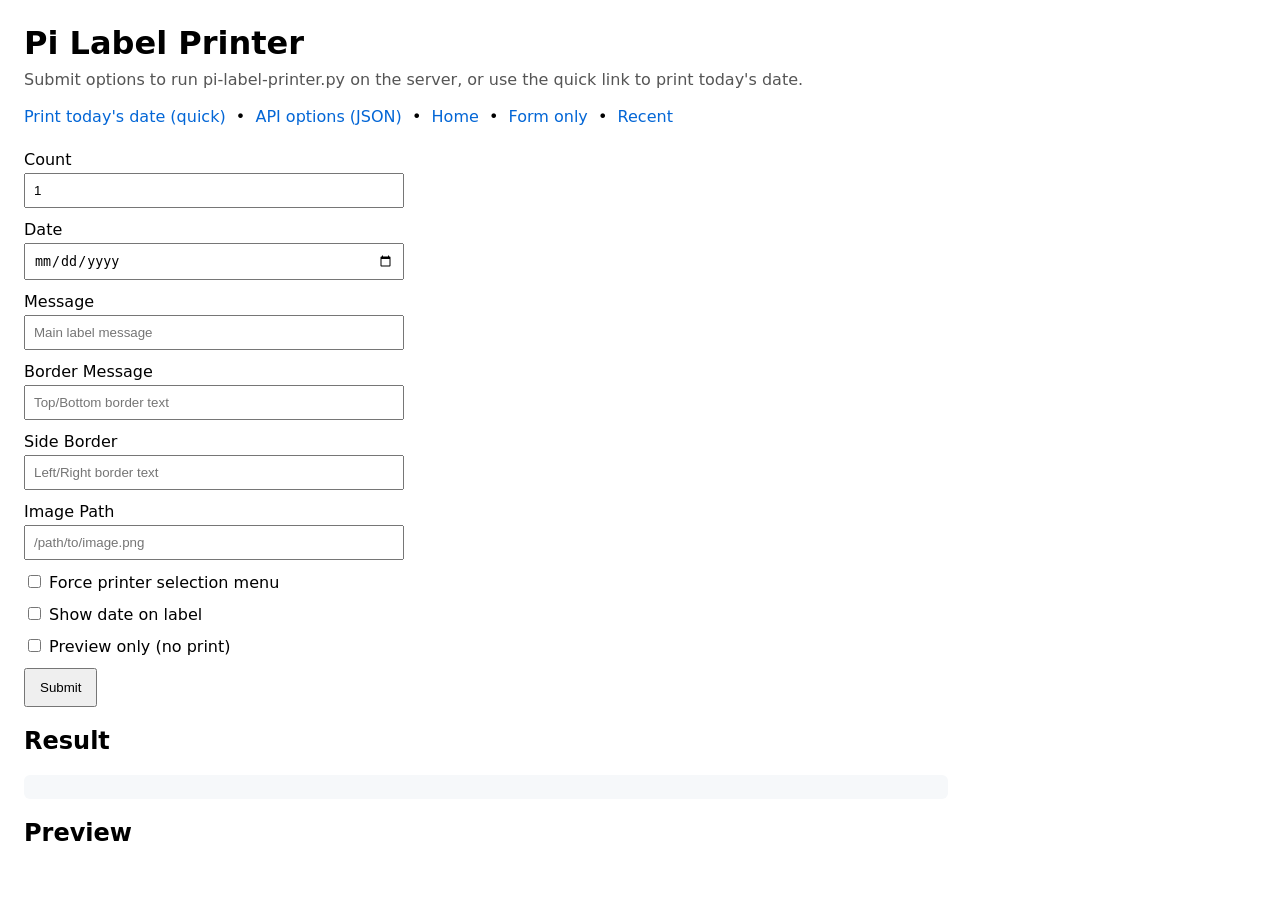
==== www/index.html @ b6850212 "feat: add recent previews gallery with reprint" ====
<!doctype html>
<meta charset="utf-8" />
<title>Pi Label Printer</title>
<style>
  :root { --ok:#0a7d29; --err:#b00020; --muted:#555; --bg:#f6f8fa; }
  body { font-family: system-ui,-apple-system,Segoe UI,Roboto,Ubuntu,Cantarell,Noto Sans,sans-serif; margin: 24px; }
  h1 { margin: 0 0 8px; }
  .muted { color: var(--muted); margin-bottom: 18px; }
  label { display: block; margin: 8px 0 4px; }
  input[type=text], input[type=number], input[type=date] { width: 360px; padding: 8px; }
  .row { margin-bottom: 12px; }
  button { padding: 10px 14px; }
  pre { background: var(--bg); padding: 12px; border-radius: 6px; overflow: auto; max-width: 900px; }
  .status { margin-top: 12px; font-weight: 600; }
  .ok { color: var(--ok); }
  .err { color: var(--err); }
  .links { margin: 16px 0 24px; }
  a { color: #0366d6; text-decoration: none; }
  a:hover { text-decoration: underline; }
  #previewImage { border: 1px solid #ddd; max-width: 600px; display: none; }
  #timing { margin-top: 8px; color: var(--muted); }
</style>
<h1>Pi Label Printer</h1>
<div class="muted">Submit options to run pi-label-printer.py on the server, or use the quick link to print today's date.</div>

<div class="links">
  <a href="/app/date">Print today's date (quick)</a>
  &nbsp;•&nbsp;
  <a href="/api/pi-label/options" target="_blank" rel="noopener">API options (JSON)</a>
  &nbsp;•&nbsp;
  <a href="/app">Home</a>
  &nbsp;•&nbsp;
  <a href="/app/pi-label">Form only</a>
  &nbsp;•&nbsp;
  <a href="/recent">Recent</a>
  </div>

<form id="labelForm">
  <div class="row"><label>Count</label><input type="number" name="count" value="1" min="1" required /></div>
  <div class="row"><label>Date</label><input type="date" name="date" /></div>
  <div class="row"><label>Message</label><input type="text" name="message" placeholder="Main label message" /></div>
  <div class="row"><label>Border Message</label><input type="text" name="border_message" placeholder="Top/Bottom border text" /></div>
  <div class="row"><label>Side Border</label><input type="text" name="side_border" placeholder="Left/Right border text" /></div>
  <div class="row"><label>Image Path</label><input type="text" name="image" placeholder="/path/to/image.png" /></div>
  <div class="row"><label><input type="checkbox" name="list" /> Force printer selection menu</label></div>
  <div class="row"><label><input type="checkbox" name="show_date" /> Show date on label</label></div>
  <div class="row"><label><input type="checkbox" name="preview_only" /> Preview only (no print)</label></div>
  <button type="submit" id="submitBtn">Submit</button>
  <span id="status" class="status"></span>
</form>

<h2>Result</h2>
<pre id="result"></pre>

<h2>Preview</h2>
<img id="previewImage" alt="label preview" />
<div id="timing"></div>

<script>
const form = document.getElementById('labelForm');
const submitBtn = document.getElementById('submitBtn');
const statusEl = document.getElementById('status');
const previewImg = document.getElementById('previewImage');
const timingEl = document.getElementById('timing');
form.addEventListener('submit', async (e) => {
  e.preventDefault();
  const data = new FormData(form);
  const payload = {
    list: data.get('list') === 'on',
    count: data.get('count') ? Number(data.get('count')) : undefined,
    date: data.get('date') || undefined,
    message: data.get('message') || undefined,
    border_message: data.get('border_message') || undefined,
    side_border: data.get('side_border') || undefined,
    image: data.get('image') || undefined,
    show_date: data.get('show_date') === 'on',
    preview_only: data.get('preview_only') === 'on',
  };
  statusEl.textContent = '';
  statusEl.className = 'status';
  timingEl.textContent = '';
  previewImg.style.display = 'none';
  submitBtn.disabled = true;
  submitBtn.textContent = 'Submitting...';
  const res = await fetch('/api/pi-label/print', {
    method: 'POST',
    headers: { 'Content-Type': 'application/json' },
    body: JSON.stringify(payload)
  });
  let body;
  try { body = await res.json(); } catch (_) { body = await res.text(); }
  document.getElementById('result').textContent = typeof body === 'string' ? body : JSON.stringify(body, null, 2);
  statusEl.textContent = res.ok ? 'OK: Print command executed' : 'Error: See details below';
  statusEl.className = 'status ' + (res.ok ? 'ok' : 'err');

  // Display elapsed time if provided
  if (typeof body === 'object' && body && typeof body.elapsed_sec === 'number') {
    timingEl.textContent = `Elapsed: ${body.elapsed_sec.toFixed(3)}s`;
  }

  // Show preview image if URL provided
  if (typeof body === 'object' && body && body.preview_url) {
    previewImg.src = body.preview_url;
    previewImg.style.display = 'block';
  }

  submitBtn.disabled = false;
  submitBtn.textContent = 'Submit';
});
</script>
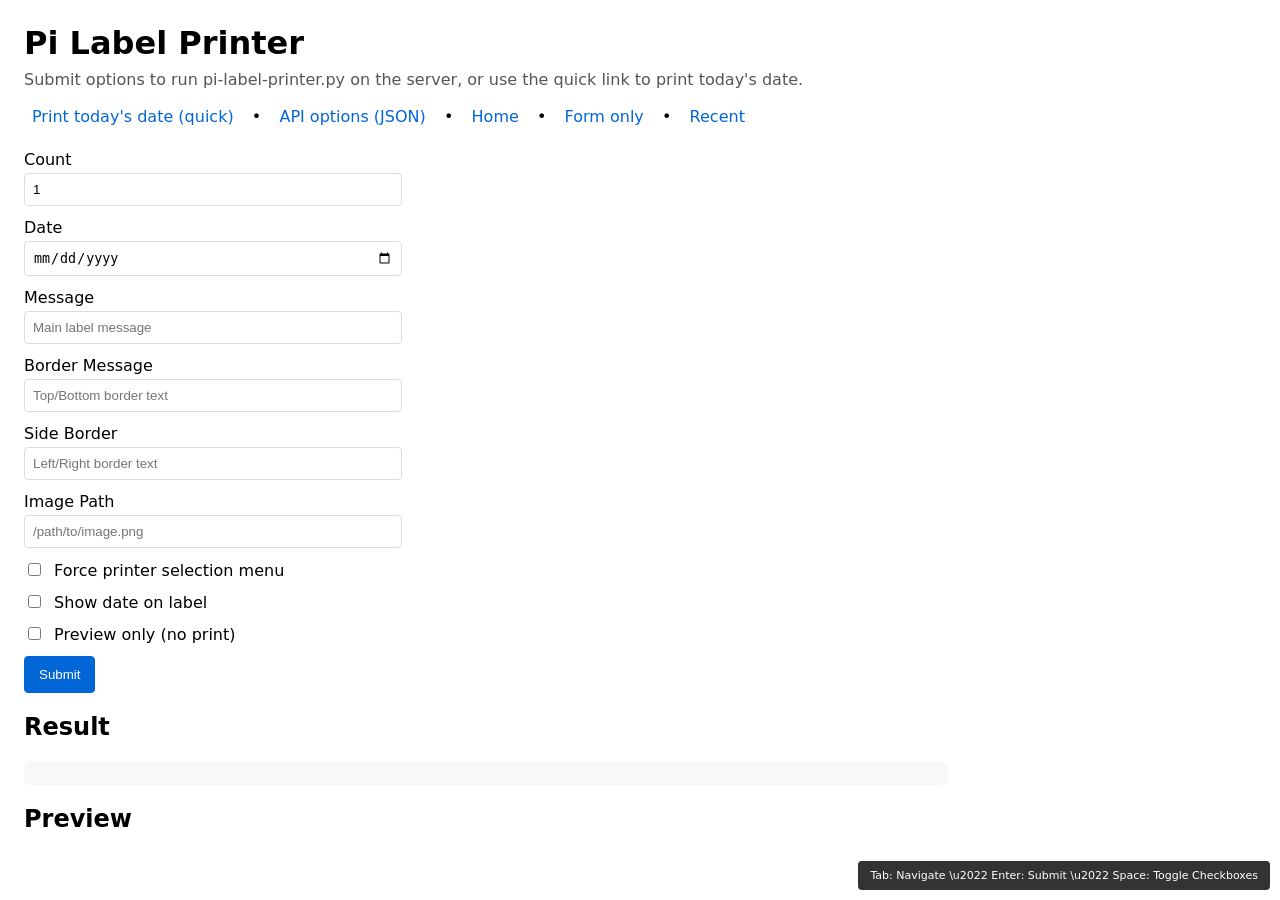
==== commit 310262c9: "feat(ui): enhance recent gallery with keyboard nav and delete" ====
--- a/www/index.html
+++ b/www/index.html
@@ -2,23 +2,29 @@
 <meta charset="utf-8" />
 <title>Pi Label Printer</title>
 <style>
-  :root { --ok:#0a7d29; --err:#b00020; --muted:#555; --bg:#f6f8fa; }
+  :root { --ok:#0a7d29; --err:#b00020; --muted:#555; --bg:#f6f8fa; --focus:#0366d6; --focus-bg:#e8f4fd; }
   body { font-family: system-ui,-apple-system,Segoe UI,Roboto,Ubuntu,Cantarell,Noto Sans,sans-serif; margin: 24px; }
   h1 { margin: 0 0 8px; }
   .muted { color: var(--muted); margin-bottom: 18px; }
   label { display: block; margin: 8px 0 4px; }
-  input[type=text], input[type=number], input[type=date] { width: 360px; padding: 8px; }
+  input[type=text], input[type=number], input[type=date] { width: 360px; padding: 8px; border: 1px solid #ddd; border-radius: 4px; }
+  input[type=text]:focus, input[type=number]:focus, input[type=date]:focus { outline: 2px solid var(--focus); border-color: var(--focus); }
+  input[type=checkbox] { margin-right: 8px; }
+  input[type=checkbox]:focus { outline: 2px solid var(--focus); }
   .row { margin-bottom: 12px; }
-  button { padding: 10px 14px; }
+  button { padding: 10px 14px; border: 1px solid var(--focus); background: var(--focus); color: white; border-radius: 4px; cursor: pointer; }
+  button:hover, button:focus { background: #025aa5; outline: 2px solid var(--focus); }
+  button:disabled { background: #ccc; border-color: #ccc; cursor: not-allowed; }
   pre { background: var(--bg); padding: 12px; border-radius: 6px; overflow: auto; max-width: 900px; }
   .status { margin-top: 12px; font-weight: 600; }
   .ok { color: var(--ok); }
   .err { color: var(--err); }
   .links { margin: 16px 0 24px; }
-  a { color: #0366d6; text-decoration: none; }
-  a:hover { text-decoration: underline; }
+  a { color: var(--focus); text-decoration: none; padding: 4px 8px; border-radius: 4px; }
+  a:hover, a:focus { text-decoration: underline; background: var(--focus-bg); outline: 2px solid var(--focus); }
   #previewImage { border: 1px solid #ddd; max-width: 600px; display: none; }
   #timing { margin-top: 8px; color: var(--muted); }
+  .navigation-help { position: fixed; bottom: 10px; right: 10px; background: rgba(0,0,0,0.8); color: white; padding: 8px 12px; border-radius: 4px; font-size: 11px; z-index: 1000; }
 </style>
 <h1>Pi Label Printer</h1>
 <div class="muted">Submit options to run pi-label-printer.py on the server, or use the quick link to print today's date.</div>
@@ -55,6 +61,10 @@
 <h2>Preview</h2>
 <img id="previewImage" alt="label preview" />
 <div id="timing"></div>
+
+<div class="navigation-help">
+  Tab: Navigate \u2022 Enter: Submit \u2022 Space: Toggle Checkboxes
+</div>
 
 <script>
 const form = document.getElementById('labelForm');
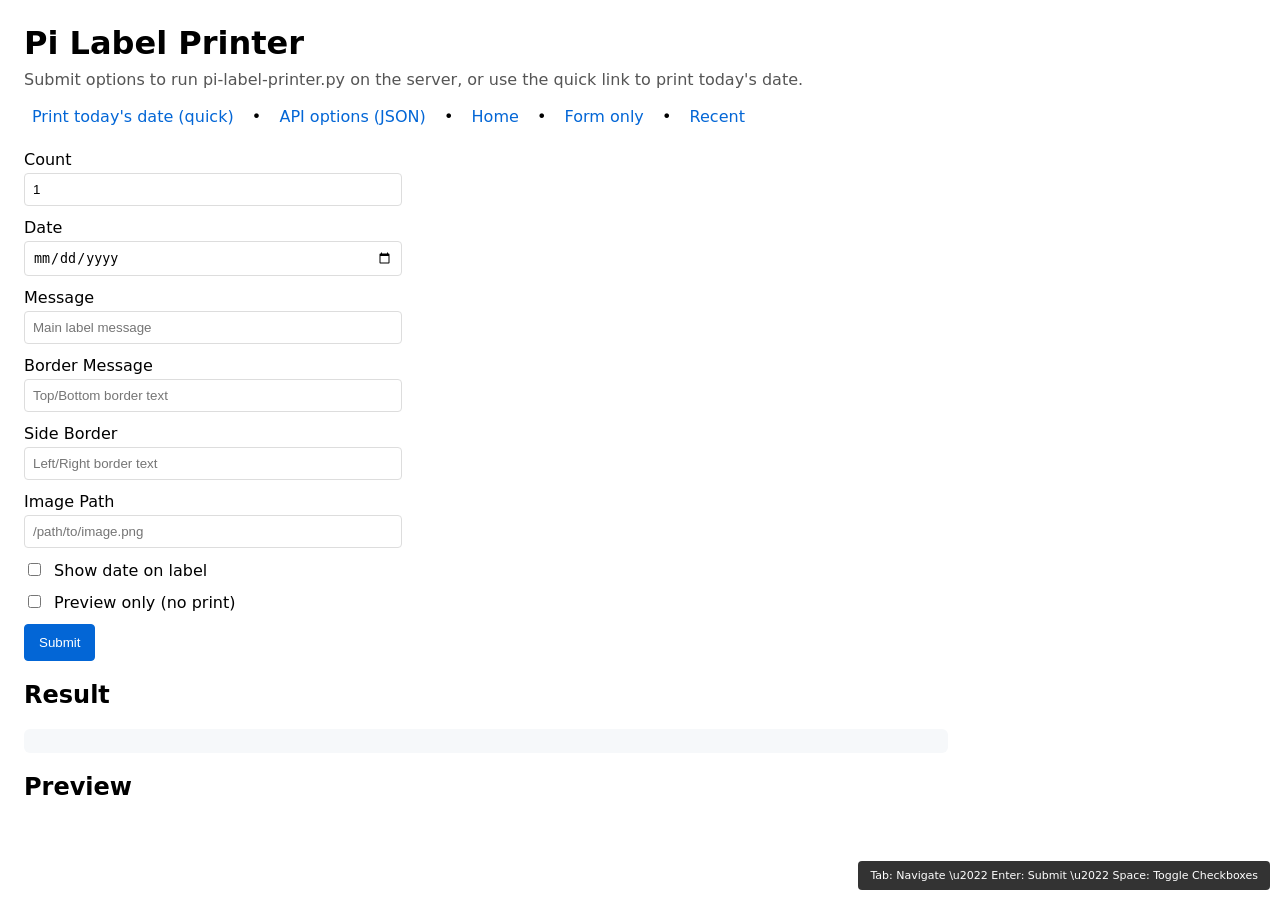
==== commit e12df72d: "refactor: reorganize codebase and archive legacy components" ====
--- a/www/index.html
+++ b/www/index.html
@@ -48,7 +48,6 @@
   <div class="row"><label>Border Message</label><input type="text" name="border_message" placeholder="Top/Bottom border text" /></div>
   <div class="row"><label>Side Border</label><input type="text" name="side_border" placeholder="Left/Right border text" /></div>
   <div class="row"><label>Image Path</label><input type="text" name="image" placeholder="/path/to/image.png" /></div>
-  <div class="row"><label><input type="checkbox" name="list" /> Force printer selection menu</label></div>
   <div class="row"><label><input type="checkbox" name="show_date" /> Show date on label</label></div>
   <div class="row"><label><input type="checkbox" name="preview_only" /> Preview only (no print)</label></div>
   <button type="submit" id="submitBtn">Submit</button>
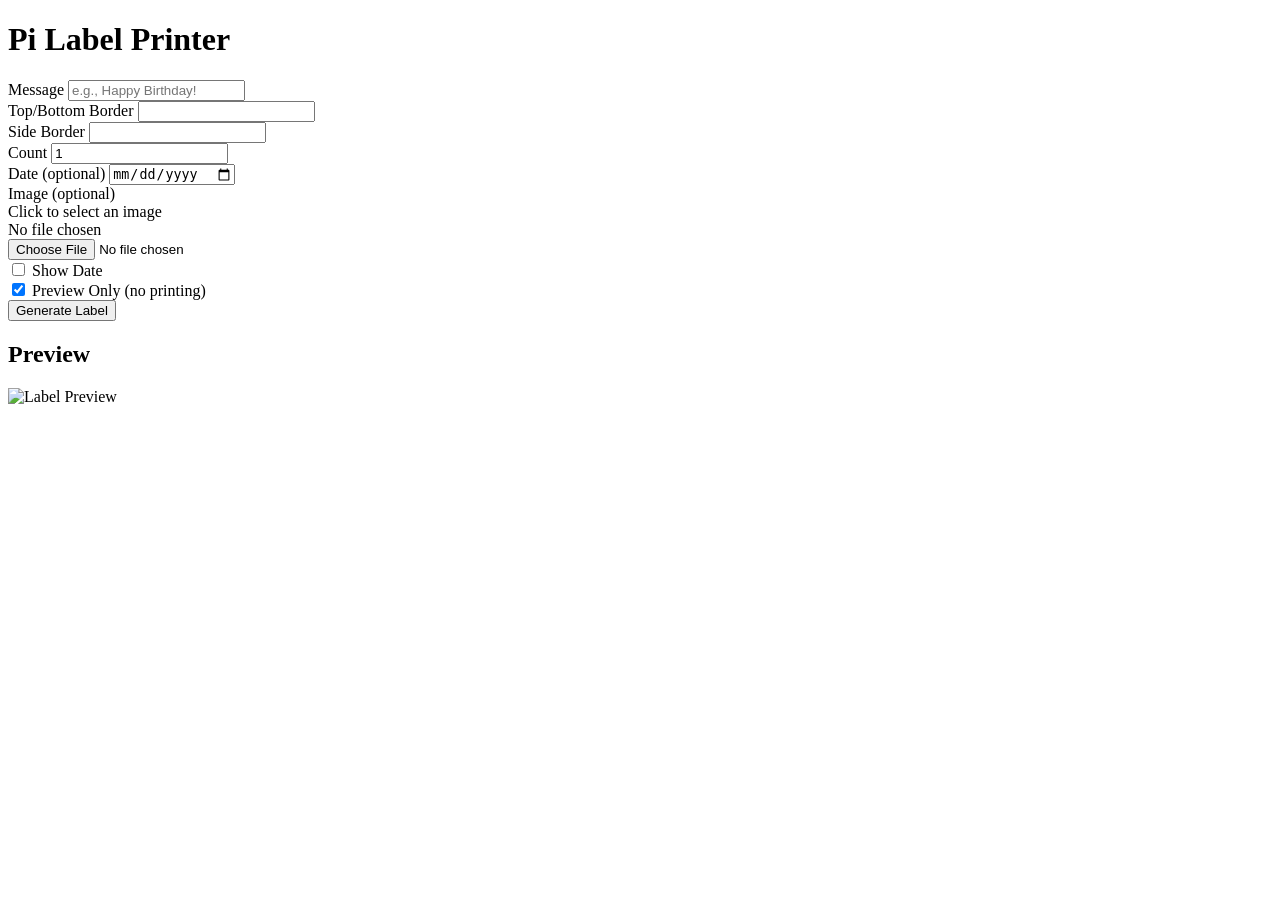
==== commit a12bd94d: "feat: consolidate codebase and enhance UI" ====
--- a/www/index.html
+++ b/www/index.html
@@ -1,120 +1,195 @@
-<!doctype html>
-<meta charset="utf-8" />
-<title>Pi Label Printer</title>
-<style>
-  :root { --ok:#0a7d29; --err:#b00020; --muted:#555; --bg:#f6f8fa; --focus:#0366d6; --focus-bg:#e8f4fd; }
-  body { font-family: system-ui,-apple-system,Segoe UI,Roboto,Ubuntu,Cantarell,Noto Sans,sans-serif; margin: 24px; }
-  h1 { margin: 0 0 8px; }
-  .muted { color: var(--muted); margin-bottom: 18px; }
-  label { display: block; margin: 8px 0 4px; }
-  input[type=text], input[type=number], input[type=date] { width: 360px; padding: 8px; border: 1px solid #ddd; border-radius: 4px; }
-  input[type=text]:focus, input[type=number]:focus, input[type=date]:focus { outline: 2px solid var(--focus); border-color: var(--focus); }
-  input[type=checkbox] { margin-right: 8px; }
-  input[type=checkbox]:focus { outline: 2px solid var(--focus); }
-  .row { margin-bottom: 12px; }
-  button { padding: 10px 14px; border: 1px solid var(--focus); background: var(--focus); color: white; border-radius: 4px; cursor: pointer; }
-  button:hover, button:focus { background: #025aa5; outline: 2px solid var(--focus); }
-  button:disabled { background: #ccc; border-color: #ccc; cursor: not-allowed; }
-  pre { background: var(--bg); padding: 12px; border-radius: 6px; overflow: auto; max-width: 900px; }
-  .status { margin-top: 12px; font-weight: 600; }
-  .ok { color: var(--ok); }
-  .err { color: var(--err); }
-  .links { margin: 16px 0 24px; }
-  a { color: var(--focus); text-decoration: none; padding: 4px 8px; border-radius: 4px; }
-  a:hover, a:focus { text-decoration: underline; background: var(--focus-bg); outline: 2px solid var(--focus); }
-  #previewImage { border: 1px solid #ddd; max-width: 600px; display: none; }
-  #timing { margin-top: 8px; color: var(--muted); }
-  .navigation-help { position: fixed; bottom: 10px; right: 10px; background: rgba(0,0,0,0.8); color: white; padding: 8px 12px; border-radius: 4px; font-size: 11px; z-index: 1000; }
-</style>
-<h1>Pi Label Printer</h1>
-<div class="muted">Submit options to run pi-label-printer.py on the server, or use the quick link to print today's date.</div>
+<!DOCTYPE html>
+<html lang="en">
+<head>
+    <meta charset="UTF-8">
+    <meta name="viewport" content="width=device-width, initial-scale=1.0">
+    <title>Pi Label Printer</title>
+    <!-- Link to the external stylesheet -->
+    <link rel="stylesheet" href="/site.css">
+</head>
+<body>
 
-<div class="links">
-  <a href="/app/date">Print today's date (quick)</a>
-  &nbsp;•&nbsp;
-  <a href="/api/pi-label/options" target="_blank" rel="noopener">API options (JSON)</a>
-  &nbsp;•&nbsp;
-  <a href="/app">Home</a>
-  &nbsp;•&nbsp;
-  <a href="/app/pi-label">Form only</a>
-  &nbsp;•&nbsp;
-  <a href="/recent">Recent</a>
-  </div>
+    <div class="container">
+        <h1>Pi Label Printer</h1>
+        <form id="printForm">
+            <div class="form-grid">
+                <!-- Main Message -->
+                <div class="form-group full-width">
+                    <label for="message">Message</label>
+                    <input type="text" id="message" name="message" placeholder="e.g., Happy Birthday!">
+                </div>
 
-<form id="labelForm">
-  <div class="row"><label>Count</label><input type="number" name="count" value="1" min="1" required /></div>
-  <div class="row"><label>Date</label><input type="date" name="date" /></div>
-  <div class="row"><label>Message</label><input type="text" name="message" placeholder="Main label message" /></div>
-  <div class="row"><label>Border Message</label><input type="text" name="border_message" placeholder="Top/Bottom border text" /></div>
-  <div class="row"><label>Side Border</label><input type="text" name="side_border" placeholder="Left/Right border text" /></div>
-  <div class="row"><label>Image Path</label><input type="text" name="image" placeholder="/path/to/image.png" /></div>
-  <div class="row"><label><input type="checkbox" name="show_date" /> Show date on label</label></div>
-  <div class="row"><label><input type="checkbox" name="preview_only" /> Preview only (no print)</label></div>
-  <button type="submit" id="submitBtn">Submit</button>
-  <span id="status" class="status"></span>
-</form>
+                <!-- Border Messages -->
+                <div class="form-group">
+                    <label for="border_message">Top/Bottom Border</label>
+                    <input type="text" id="border_message" name="border_message">
+                </div>
+                <div class="form-group">
+                    <label for="side_border">Side Border</label>
+                    <input type="text" id="side_border" name="side_border">
+                </div>
 
-<h2>Result</h2>
-<pre id="result"></pre>
+                <!-- Count and Date -->
+                <div class="form-group">
+                    <label for="count">Count</label>
+                    <input type="number" id="count" name="count" value="1" min="1">
+                </div>
+                <div class="form-group">
+                    <label for="date">Date (optional)</label>
+                    <input type="date" id="date" name="date">
+                </div>
 
-<h2>Preview</h2>
-<img id="previewImage" alt="label preview" />
-<div id="timing"></div>
+                <!-- Image Upload (Optional) -->
+                <div class="form-group full-width">
+                    <label>Image (optional)</label>
+                    <label for="imageUpload" class="file-input-wrapper">
+                        <div>Click to select an image</div>
+                        <div id="fileName">No file chosen</div>
+                    </label>
+                    <input type="file" id="imageUpload" name="imageFile" accept="image/png, image/jpeg, image/gif">
+                </div>
+                
+                <!-- Boolean Flags -->
+                <div class="form-group checkbox-group">
+                    <input type="checkbox" id="show_date" name="show_date">
+                    <label for="show_date">Show Date</label>
+                </div>
+                <div class="form-group checkbox-group">
+                    <input type="checkbox" id="preview_only" name="preview_only" checked>
+                    <label for="preview_only">Preview Only (no printing)</label>
+                </div>
+            </div>
 
-<div class="navigation-help">
-  Tab: Navigate \u2022 Enter: Submit \u2022 Space: Toggle Checkboxes
-</div>
+            <button type="submit" id="submitButton" class="submit-btn">Generate Label</button>
+        </form>
+
+        <div id="statusMessage"></div>
+        <div id="previewContainer">
+            <h2>Preview</h2>
+            <img id="previewImage" src="" alt="Label Preview">
+        </div>
+    </div>
 
 <script>
-const form = document.getElementById('labelForm');
-const submitBtn = document.getElementById('submitBtn');
-const statusEl = document.getElementById('status');
-const previewImg = document.getElementById('previewImage');
-const timingEl = document.getElementById('timing');
-form.addEventListener('submit', async (e) => {
-  e.preventDefault();
-  const data = new FormData(form);
-  const payload = {
-    list: data.get('list') === 'on',
-    count: data.get('count') ? Number(data.get('count')) : undefined,
-    date: data.get('date') || undefined,
-    message: data.get('message') || undefined,
-    border_message: data.get('border_message') || undefined,
-    side_border: data.get('side_border') || undefined,
-    image: data.get('image') || undefined,
-    show_date: data.get('show_date') === 'on',
-    preview_only: data.get('preview_only') === 'on',
-  };
-  statusEl.textContent = '';
-  statusEl.className = 'status';
-  timingEl.textContent = '';
-  previewImg.style.display = 'none';
-  submitBtn.disabled = true;
-  submitBtn.textContent = 'Submitting...';
-  const res = await fetch('/api/pi-label/print', {
-    method: 'POST',
-    headers: { 'Content-Type': 'application/json' },
-    body: JSON.stringify(payload)
-  });
-  let body;
-  try { body = await res.json(); } catch (_) { body = await res.text(); }
-  document.getElementById('result').textContent = typeof body === 'string' ? body : JSON.stringify(body, null, 2);
-  statusEl.textContent = res.ok ? 'OK: Print command executed' : 'Error: See details below';
-  statusEl.className = 'status ' + (res.ok ? 'ok' : 'err');
+    const printForm = document.getElementById('printForm');
+    const imageUploadInput = document.getElementById('imageUpload');
+    const fileNameDisplay = document.getElementById('fileName');
+    const submitButton = document.getElementById('submitButton');
+    const statusMessage = document.getElementById('statusMessage');
+    const previewImage = document.getElementById('previewImage');
 
-  // Display elapsed time if provided
-  if (typeof body === 'object' && body && typeof body.elapsed_sec === 'number') {
-    timingEl.textContent = `Elapsed: ${body.elapsed_sec.toFixed(3)}s`;
-  }
+    // Update file name display when a file is chosen
+    imageUploadInput.addEventListener('change', () => {
+        if (imageUploadInput.files.length > 0) {
+            fileNameDisplay.textContent = imageUploadInput.files[0].name;
+        } else {
+            fileNameDisplay.textContent = 'No file chosen';
+        }
+    });
 
-  // Show preview image if URL provided
-  if (typeof body === 'object' && body && body.preview_url) {
-    previewImg.src = body.preview_url;
-    previewImg.style.display = 'block';
-  }
+    printForm.addEventListener('submit', async (event) => {
+        event.preventDefault(); // Stop default browser submission
+        
+        submitButton.disabled = true;
+        submitButton.textContent = 'Processing...';
+        statusMessage.style.display = 'none';
+        previewImage.style.display = 'none';
 
-  submitBtn.disabled = false;
-  submitBtn.textContent = 'Submit';
-});
+        let imagePathOnServer = null;
+        const imageFile = imageUploadInput.files[0];
+
+        // --- STEP 1: UPLOAD IMAGE (if one was selected) ---
+        if (imageFile) {
+            const imageUploadData = new FormData();
+            imageUploadData.append('imageFile', imageFile);
+
+            try {
+                const uploadResponse = await fetch('/api/upload', {
+                    method: 'POST',
+                    body: imageUploadData
+                });
+
+                const uploadResult = await uploadResponse.json();
+
+                if (!uploadResponse.ok) {
+                    throw new Error(uploadResult.error || 'Image upload failed.');
+                }
+                
+                imagePathOnServer = uploadResult.filePath;
+                updateStatus(`Image uploaded: ${imagePathOnServer}`, 'success');
+
+            } catch (error) {
+                updateStatus(`Error: ${error.message}`, 'error');
+                resetButton();
+                return; // Stop the process
+            }
+        }
+
+        // --- STEP 2: GATHER ALL FORM DATA AND SEND PRINT COMMAND ---
+        const printPayload = {};
+        const formData = new FormData(printForm);
+        
+        // Populate payload, skipping empty values
+        for (const [key, value] of formData.entries()) {
+            if (value) {
+                // Handle checkboxes, which submit "on" if checked
+                if (key === 'show_date' || key === 'preview_only') {
+                    printPayload[key] = true;
+                } else if (value.trim() !== '') {
+                    printPayload[key] = value;
+                }
+            }
+        }
+
+        // Add the uploaded image path to the payload
+        if (imagePathOnServer) {
+            printPayload.image = imagePathOnServer;
+        }
+        
+        // Remove the form's own imageFile field from the payload
+        delete printPayload.imageFile;
+
+        try {
+            const printResponse = await fetch('/api/pi-label/print', {
+                method: 'POST',
+                headers: { 'Content-Type': 'application/json' },
+                body: JSON.stringify(printPayload)
+            });
+
+            const printResult = await printResponse.json();
+
+            if (!printResponse.ok) {
+                const errorMsg = printResult.errors ? printResult.errors.join(', ') : printResult.error;
+                throw new Error(errorMsg || 'Print command failed.');
+            }
+
+            updateStatus('Label generated successfully!', 'success');
+            
+            // Display the preview image
+            if (printResult.preview_url) {
+                // Add a timestamp to bust the cache and ensure the new image loads
+                previewImage.src = `${printResult.preview_url}&t=${new Date().getTime()}`;
+                previewImage.style.display = 'block';
+            }
+
+        } catch (error) {
+            updateStatus(`Error: ${error.message}`, 'error');
+        } finally {
+            resetButton();
+        }
+    });
+
+    function updateStatus(message, type) {
+        statusMessage.textContent = message;
+        statusMessage.className = `status-${type}`;
+        statusMessage.style.display = 'block';
+    }
+
+    function resetButton() {
+        submitButton.disabled = false;
+        submitButton.textContent = 'Generate Label';
+    }
 </script>
 
+</body>
+</html>
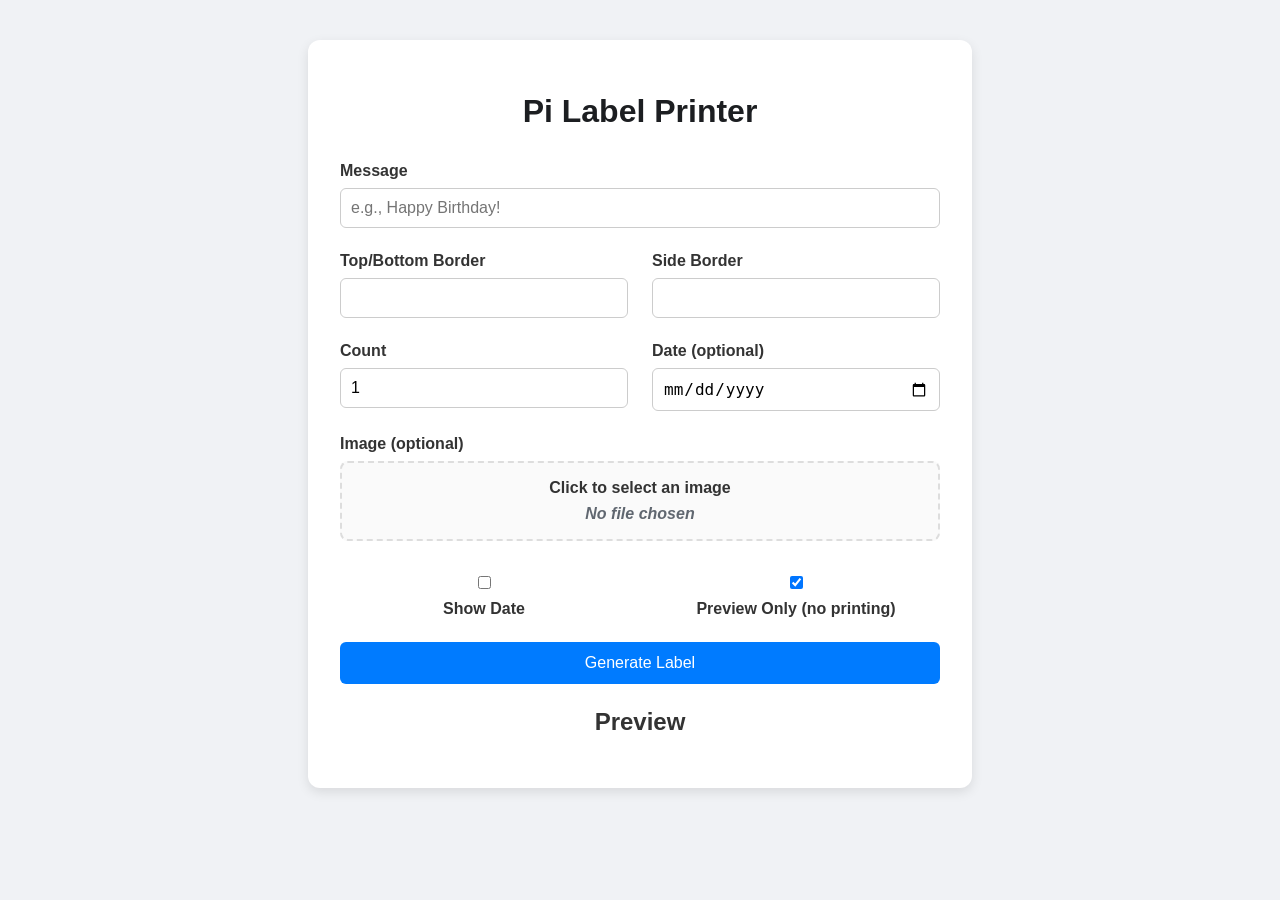
==== commit f51d78e4: "feat(ui): add styles and clean up recent runs" ====
--- a/www/index.html
+++ b/www/index.html
@@ -2,7 +2,7 @@
 <html lang="en">
 <head>
     <meta charset="UTF-8">
-    <meta name="viewport" content="width=device-width, initial-scale=1.0">
+    <meta name="viewport" content="width=device-width, initial-scale-1.0">
     <title>Pi Label Printer</title>
     <!-- Link to the external stylesheet -->
     <link rel="stylesheet" href="/site.css">
@@ -42,11 +42,19 @@
                 <!-- Image Upload (Optional) -->
                 <div class="form-group full-width">
                     <label>Image (optional)</label>
-                    <label for="imageUpload" class="file-input-wrapper">
+                    
+                    <!-- This is the initial upload box -->
+                    <label for="imageUpload" class="file-input-wrapper" id="fileInputWrapper">
                         <div>Click to select an image</div>
                         <div id="fileName">No file chosen</div>
                     </label>
-                    <input type="file" id="imageUpload" name="imageFile" accept="image/png, image/jpeg, image/gif">
+                    <input type="file" id="imageUpload" name="imageFile" accept="image/png, image/jpeg, image/gif" style="display:none;">
+
+                    <!-- This container will show the preview and remove button -->
+                    <div id="uploadPreviewContainer" style="display: none;">
+                        <img id="uploadPreviewImage" src="#" alt="Your selected image">
+                        <button type="button" id="removeImageButton">Remove Image</button>
+                    </div>
                 </div>
                 
                 <!-- Boolean Flags -->
@@ -71,24 +79,55 @@
     </div>
 
 <script>
+    // --- FORM ELEMENTS ---
     const printForm = document.getElementById('printForm');
-    const imageUploadInput = document.getElementById('imageUpload');
-    const fileNameDisplay = document.getElementById('fileName');
     const submitButton = document.getElementById('submitButton');
     const statusMessage = document.getElementById('statusMessage');
     const previewImage = document.getElementById('previewImage');
-
-    // Update file name display when a file is chosen
-    imageUploadInput.addEventListener('change', () => {
-        if (imageUploadInput.files.length > 0) {
-            fileNameDisplay.textContent = imageUploadInput.files[0].name;
-        } else {
-            fileNameDisplay.textContent = 'No file chosen';
+    
+    // --- IMAGE UPLOAD ELEMENTS ---
+    const imageUploadInput = document.getElementById('imageUpload');
+    const fileNameDisplay = document.getElementById('fileName');
+    const fileInputWrapper = document.getElementById('fileInputWrapper');
+    const uploadPreviewContainer = document.getElementById('uploadPreviewContainer');
+    const uploadPreviewImage = document.getElementById('uploadPreviewImage');
+    const removeImageButton = document.getElementById('removeImageButton');
+
+    // --- EVENT LISTENER FOR FILE SELECTION ---
+    imageUploadInput.addEventListener('change', (event) => {
+        const file = event.target.files[0];
+
+        if (file && file.type.startsWith('image/')) {
+            fileNameDisplay.textContent = file.name;
+
+            // Use FileReader to get the image data for preview
+            const reader = new FileReader();
+            reader.onload = (e) => {
+                uploadPreviewImage.src = e.target.result;
+                // Show the preview and hide the upload box
+                uploadPreviewContainer.style.display = 'block';
+                fileInputWrapper.style.display = 'none';
+            };
+            reader.readAsDataURL(file);
         }
     });
 
+    // --- EVENT LISTENER FOR REMOVE BUTTON ---
+    removeImageButton.addEventListener('click', () => {
+        // Clear the file input
+        imageUploadInput.value = ''; 
+        
+        // Hide the preview and show the upload box again
+        uploadPreviewContainer.style.display = 'none';
+        fileInputWrapper.style.display = 'block';
+        
+        // Reset the file name text
+        fileNameDisplay.textContent = 'No file chosen';
+    });
+
+    // --- EVENT LISTENER FOR FORM SUBMISSION ---
     printForm.addEventListener('submit', async (event) => {
-        event.preventDefault(); // Stop default browser submission
+        event.preventDefault(); 
         
         submitButton.disabled = true;
         submitButton.textContent = 'Processing...';
@@ -98,55 +137,43 @@
         let imagePathOnServer = null;
         const imageFile = imageUploadInput.files[0];
 
-        // --- STEP 1: UPLOAD IMAGE (if one was selected) ---
+        // STEP 1: UPLOAD IMAGE (if one is selected)
         if (imageFile) {
             const imageUploadData = new FormData();
             imageUploadData.append('imageFile', imageFile);
-
             try {
                 const uploadResponse = await fetch('/api/upload', {
                     method: 'POST',
                     body: imageUploadData
                 });
-
                 const uploadResult = await uploadResponse.json();
-
-                if (!uploadResponse.ok) {
-                    throw new Error(uploadResult.error || 'Image upload failed.');
-                }
-                
+                if (!uploadResponse.ok) throw new Error(uploadResult.error || 'Image upload failed.');
                 imagePathOnServer = uploadResult.filePath;
                 updateStatus(`Image uploaded: ${imagePathOnServer}`, 'success');
-
             } catch (error) {
                 updateStatus(`Error: ${error.message}`, 'error');
                 resetButton();
-                return; // Stop the process
-            }
-        }
-
-        // --- STEP 2: GATHER ALL FORM DATA AND SEND PRINT COMMAND ---
+                return;
+            }
+        }
+
+        // STEP 2: GATHER ALL FORM DATA AND SEND PRINT COMMAND
         const printPayload = {};
         const formData = new FormData(printForm);
         
-        // Populate payload, skipping empty values
         for (const [key, value] of formData.entries()) {
             if (value) {
-                // Handle checkboxes, which submit "on" if checked
                 if (key === 'show_date' || key === 'preview_only') {
                     printPayload[key] = true;
-                } else if (value.trim() !== '') {
+                } else if (typeof value === 'string' && value.trim() !== '') {
                     printPayload[key] = value;
                 }
             }
         }
 
-        // Add the uploaded image path to the payload
         if (imagePathOnServer) {
             printPayload.image = imagePathOnServer;
         }
-        
-        // Remove the form's own imageFile field from the payload
         delete printPayload.imageFile;
 
         try {
@@ -155,23 +182,17 @@
                 headers: { 'Content-Type': 'application/json' },
                 body: JSON.stringify(printPayload)
             });
-
             const printResult = await printResponse.json();
-
             if (!printResponse.ok) {
                 const errorMsg = printResult.errors ? printResult.errors.join(', ') : printResult.error;
                 throw new Error(errorMsg || 'Print command failed.');
             }
-
             updateStatus('Label generated successfully!', 'success');
             
-            // Display the preview image
             if (printResult.preview_url) {
-                // Add a timestamp to bust the cache and ensure the new image loads
                 previewImage.src = `${printResult.preview_url}&t=${new Date().getTime()}`;
                 previewImage.style.display = 'block';
             }
-
         } catch (error) {
             updateStatus(`Error: ${error.message}`, 'error');
         } finally {
--- a/site.css
+++ b/site.css
@@ -0,0 +1,170 @@
+/* ============================================================ */
+/* ---               www/site.css                           --- */
+/* ============================================================ */
+
+body {
+    font-family: -apple-system, BlinkMacSystemFont, "Segoe UI", Roboto, Helvetica, Arial, sans-serif;
+    display: flex;
+    justify-content: center;
+    padding: 2rem;
+    background-color: #f0f2f5;
+    color: #333;
+}
+
+.container {
+    background-color: #ffffff;
+    padding: 2rem;
+    border-radius: 12px;
+    box-shadow: 0 4px 12px rgba(0, 0, 0, 0.1);
+    width: 100%;
+    max-width: 600px;
+}
+
+h1 {
+    color: #1c1e21;
+    text-align: center;
+    margin-bottom: 2rem;
+}
+
+.form-grid {
+    display: grid;
+    grid-template-columns: 1fr 1fr;
+    gap: 1.5rem;
+}
+
+.form-group {
+    display: flex;
+    flex-direction: column;
+}
+
+.full-width {
+    grid-column: 1 / -1;
+}
+
+label {
+    font-weight: 600;
+    margin-bottom: 0.5rem;
+}
+
+input[type="text"],
+input[type="number"],
+input[type="date"] {
+    padding: 10px;
+    border: 1px solid #ccc;
+    border-radius: 6px;
+    font-size: 16px;
+}
+
+.checkbox-group {
+    display: flex;
+    align-items: center;
+    gap: 0.5rem;
+}
+
+.file-input-wrapper {
+    border: 2px dashed #ddd;
+    border-radius: 8px;
+    padding: 1rem;
+    text-align: center;
+    cursor: pointer;
+    background-color: #fafafa;
+}
+
+#imageUpload {
+    display: none;
+}
+
+#fileName {
+    font-style: italic;
+    color: #606770;
+    margin-top: 0.5rem;
+}
+
+.submit-btn {
+    background-color: #007bff;
+    color: white;
+    border: none;
+    padding: 12px 24px;
+    border-radius: 6px;
+    font-size: 16px;
+    cursor: pointer;
+    width: 100%;
+    margin-top: 1rem;
+    transition: background-color 0.2s;
+}
+
+.submit-btn:hover {
+    background-color: #0056b3;
+}
+
+.submit-btn:disabled {
+    background-color: #a0cffa;
+    cursor: not-allowed;
+}
+
+#statusMessage {
+    margin-top: 1.5rem;
+    padding: 1rem;
+    border-radius: 6px;
+    text-align: center;
+    font-weight: 500;
+    display: none; /* Hidden by default */
+}
+
+.status-success {
+    background-color: #d4edda;
+    color: #155724;
+    border: 1px solid #c3e6cb;
+}
+
+.status-error {
+    background-color: #f8d7da;
+    color: #721c24;
+    border: 1px solid #f5c6cb;
+}
+
+#previewContainer {
+    margin-top: 1.5rem;
+    text-align: center;
+}
+
+#previewImage {
+    max-width: 100%;
+    border: 1px solid #ddd;
+    display: none;
+}
+
+#uploadPreviewContainer {
+    margin-top: 1rem;
+    text-align: center;
+    border: 2px dashed #ddd;
+    border-radius: 8px;
+    padding: 1rem;
+    background-color: #fafafa;
+}
+
+#uploadPreviewImage {
+    /* The requested max-width and max-height */
+    max-width: 300px;
+    max-height: 300px;
+    border: 1px solid #ccc;
+    border-radius: 6px;
+    box-shadow: 0 2px 4px rgba(0, 0, 0, 0.05);
+}
+
+#removeImageButton {
+    margin-top: 1rem;
+    background-color: #dc3545; /* Red for remove/delete actions */
+    color: white;
+    border: none;
+    padding: 8px 16px;
+    border-radius: 6px;
+    font-size: 14px;
+    font-weight: 500;
+    cursor: pointer;
+    transition: background-color 0.2s;
+}
+
+#removeImageButton:hover {
+    background-color: #c82333;
+}
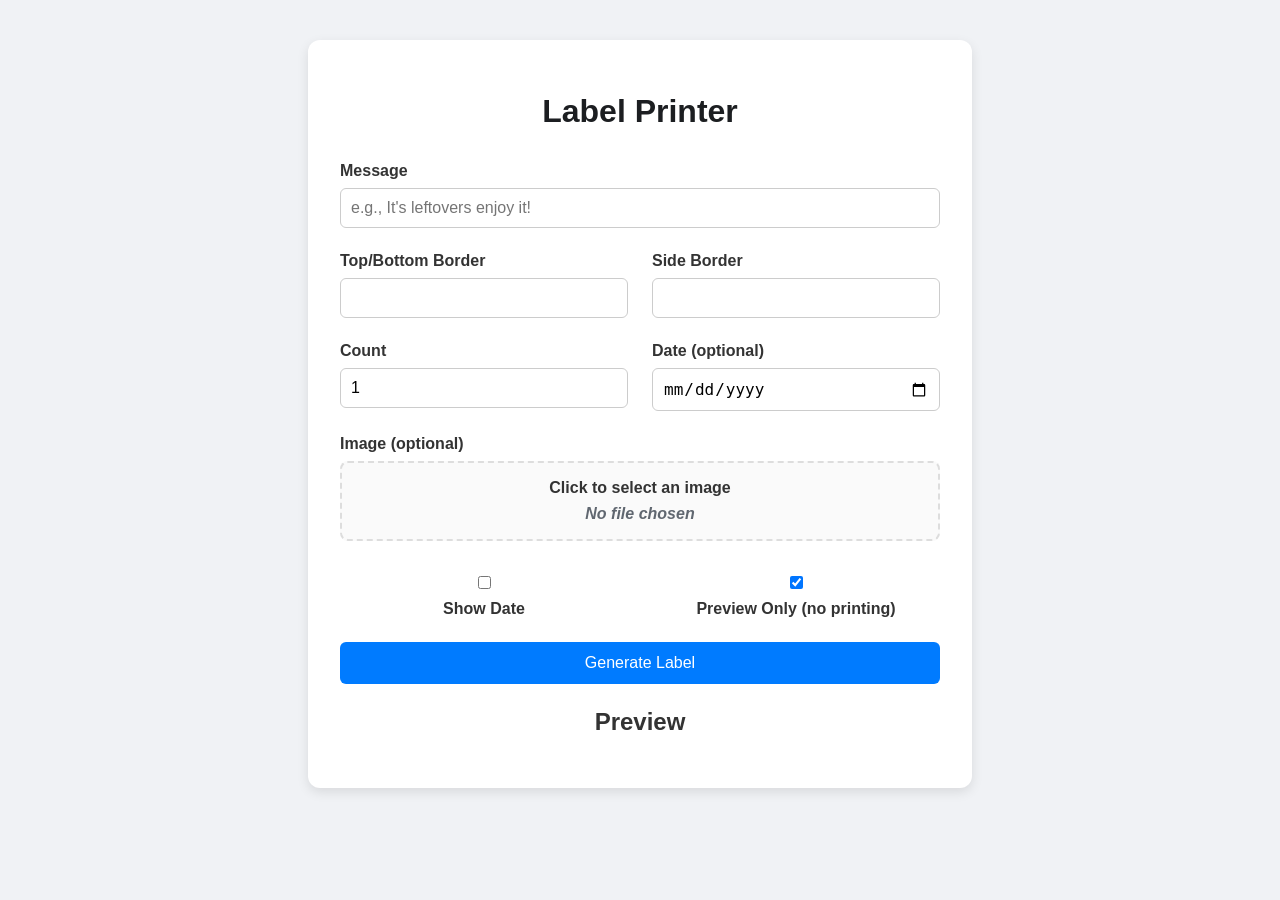
==== commit 6e7716df: "feat: add request logging and update UI text" ====
--- a/www/index.html
+++ b/www/index.html
@@ -3,20 +3,20 @@
 <head>
     <meta charset="UTF-8">
     <meta name="viewport" content="width=device-width, initial-scale-1.0">
-    <title>Pi Label Printer</title>
+    <title>Label Printer</title>
     <!-- Link to the external stylesheet -->
     <link rel="stylesheet" href="/site.css">
 </head>
 <body>
 
     <div class="container">
-        <h1>Pi Label Printer</h1>
+        <h1>Label Printer</h1>
         <form id="printForm">
             <div class="form-grid">
                 <!-- Main Message -->
                 <div class="form-group full-width">
                     <label for="message">Message</label>
-                    <input type="text" id="message" name="message" placeholder="e.g., Happy Birthday!">
+                    <input type="text" id="message" name="message" placeholder="e.g., It's leftovers enjoy it!">
                 </div>
 
                 <!-- Border Messages -->
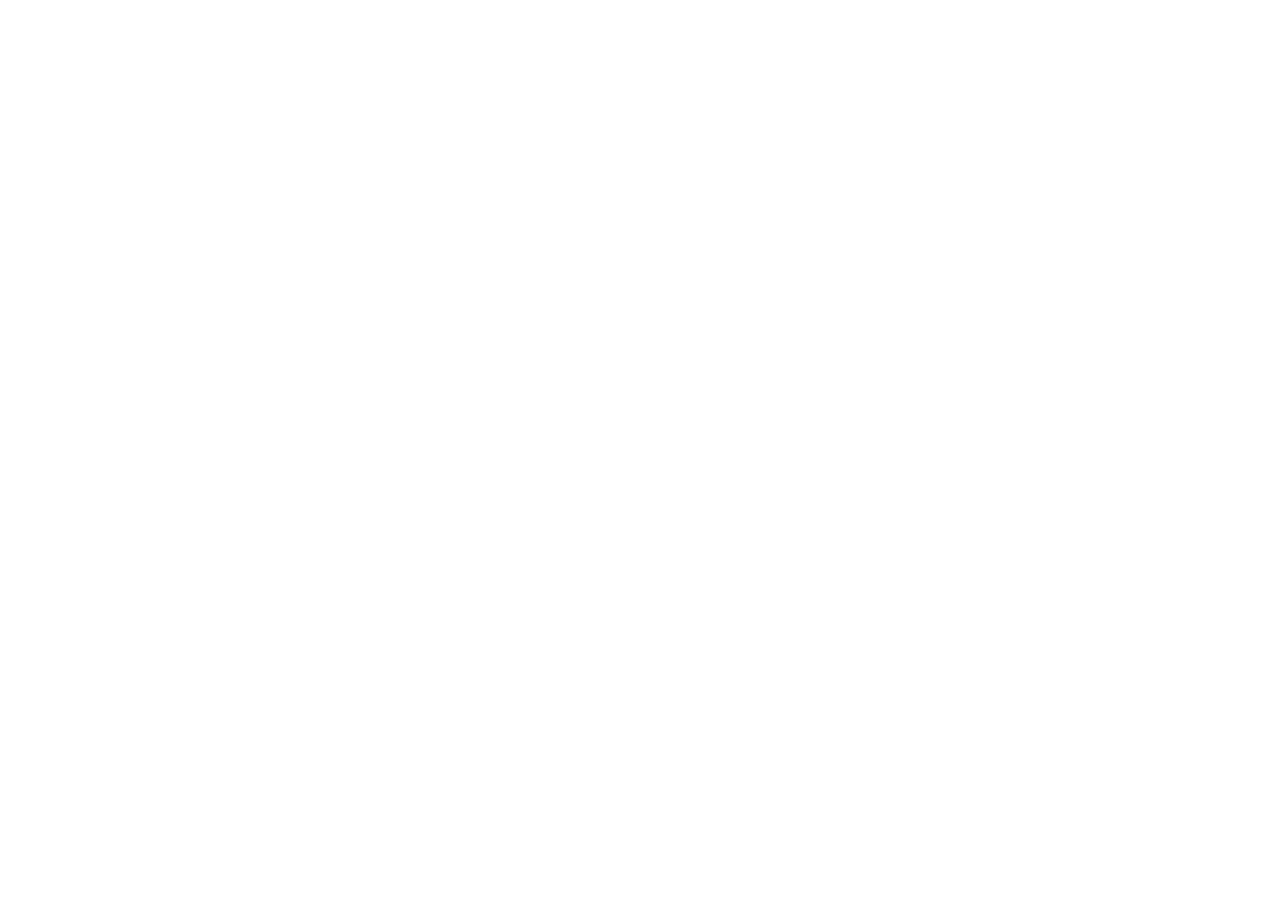
==== commit 3a2e7ad1: "feat(ui): add link grid component and update pages" ====
--- a/www/index.html
+++ b/www/index.html
@@ -1,216 +1,37 @@
 <!DOCTYPE html>
 <html lang="en">
 <head>
-    <meta charset="UTF-8">
-    <meta name="viewport" content="width=device-width, initial-scale-1.0">
+    <meta charset="UTF-8" />
+    <meta name="viewport" content="width=device-width, initial-scale=1.0" />
     <title>Label Printer</title>
-    <!-- Link to the external stylesheet -->
-    <link rel="stylesheet" href="/site.css">
+    <link rel="stylesheet" href="/link-grid.css" />
 </head>
 <body>
 
-    <div class="container">
-        <h1>Label Printer</h1>
-        <form id="printForm">
-            <div class="form-grid">
-                <!-- Main Message -->
-                <div class="form-group full-width">
-                    <label for="message">Message</label>
-                    <input type="text" id="message" name="message" placeholder="e.g., It's leftovers enjoy it!">
-                </div>
+    <div id="mount"></div>
 
-                <!-- Border Messages -->
-                <div class="form-group">
-                    <label for="border_message">Top/Bottom Border</label>
-                    <input type="text" id="border_message" name="border_message">
-                </div>
-                <div class="form-group">
-                    <label for="side_border">Side Border</label>
-                    <input type="text" id="side_border" name="side_border">
-                </div>
+    <script src="/link-grid.js"></script>
+    <script>
+        // Configure the homepage link tiles here or fetch from an API/config.
+        // Each item: { href, image_url, title }
+        const HOME_LINKS = [
+            { href: '/custom-label.html', image_url: '/uploads/html_icon.png', title: 'Custom Label' },
+            { href: '/recent.html', image_url: '/label_preview.png', title: 'Recent Labels' },
+            { href: '/kiosk-buttons.html', image_url: '/images/kiosk/image1.png', title: 'Kiosk' }
+        ];
 
-                <!-- Count and Date -->
-                <div class="form-group">
-                    <label for="count">Count</label>
-                    <input type="number" id="count" name="count" value="1" min="1">
-                </div>
-                <div class="form-group">
-                    <label for="date">Date (optional)</label>
-                    <input type="date" id="date" name="date">
-                </div>
+        document.addEventListener('DOMContentLoaded', async () => {
+            const mount = document.getElementById('mount');
+            const grid = window.createLinkGrid({
+                mount,
+                getItems: async () => HOME_LINKS,
+                cols: 4,
+                rows: 2,
+                onEnter: (item) => { if (item.href) window.location.href = item.href; }
+            });
+            await grid.load();
+        });
+    </script>
 
-                <!-- Image Upload (Optional) -->
-                <div class="form-group full-width">
-                    <label>Image (optional)</label>
-                    
-                    <!-- This is the initial upload box -->
-                    <label for="imageUpload" class="file-input-wrapper" id="fileInputWrapper">
-                        <div>Click to select an image</div>
-                        <div id="fileName">No file chosen</div>
-                    </label>
-                    <input type="file" id="imageUpload" name="imageFile" accept="image/png, image/jpeg, image/gif" style="display:none;">
-
-                    <!-- This container will show the preview and remove button -->
-                    <div id="uploadPreviewContainer" style="display: none;">
-                        <img id="uploadPreviewImage" src="#" alt="Your selected image">
-                        <button type="button" id="removeImageButton">Remove Image</button>
-                    </div>
-                </div>
-                
-                <!-- Boolean Flags -->
-                <div class="form-group checkbox-group">
-                    <input type="checkbox" id="show_date" name="show_date">
-                    <label for="show_date">Show Date</label>
-                </div>
-                <div class="form-group checkbox-group">
-                    <input type="checkbox" id="preview_only" name="preview_only" checked>
-                    <label for="preview_only">Preview Only (no printing)</label>
-                </div>
-            </div>
-
-            <button type="submit" id="submitButton" class="submit-btn">Generate Label</button>
-        </form>
-
-        <div id="statusMessage"></div>
-        <div id="previewContainer">
-            <h2>Preview</h2>
-            <img id="previewImage" src="" alt="Label Preview">
-        </div>
-    </div>
-
-<script>
-    // --- FORM ELEMENTS ---
-    const printForm = document.getElementById('printForm');
-    const submitButton = document.getElementById('submitButton');
-    const statusMessage = document.getElementById('statusMessage');
-    const previewImage = document.getElementById('previewImage');
-    
-    // --- IMAGE UPLOAD ELEMENTS ---
-    const imageUploadInput = document.getElementById('imageUpload');
-    const fileNameDisplay = document.getElementById('fileName');
-    const fileInputWrapper = document.getElementById('fileInputWrapper');
-    const uploadPreviewContainer = document.getElementById('uploadPreviewContainer');
-    const uploadPreviewImage = document.getElementById('uploadPreviewImage');
-    const removeImageButton = document.getElementById('removeImageButton');
-
-    // --- EVENT LISTENER FOR FILE SELECTION ---
-    imageUploadInput.addEventListener('change', (event) => {
-        const file = event.target.files[0];
-
-        if (file && file.type.startsWith('image/')) {
-            fileNameDisplay.textContent = file.name;
-
-            // Use FileReader to get the image data for preview
-            const reader = new FileReader();
-            reader.onload = (e) => {
-                uploadPreviewImage.src = e.target.result;
-                // Show the preview and hide the upload box
-                uploadPreviewContainer.style.display = 'block';
-                fileInputWrapper.style.display = 'none';
-            };
-            reader.readAsDataURL(file);
-        }
-    });
-
-    // --- EVENT LISTENER FOR REMOVE BUTTON ---
-    removeImageButton.addEventListener('click', () => {
-        // Clear the file input
-        imageUploadInput.value = ''; 
-        
-        // Hide the preview and show the upload box again
-        uploadPreviewContainer.style.display = 'none';
-        fileInputWrapper.style.display = 'block';
-        
-        // Reset the file name text
-        fileNameDisplay.textContent = 'No file chosen';
-    });
-
-    // --- EVENT LISTENER FOR FORM SUBMISSION ---
-    printForm.addEventListener('submit', async (event) => {
-        event.preventDefault(); 
-        
-        submitButton.disabled = true;
-        submitButton.textContent = 'Processing...';
-        statusMessage.style.display = 'none';
-        previewImage.style.display = 'none';
-
-        let imagePathOnServer = null;
-        const imageFile = imageUploadInput.files[0];
-
-        // STEP 1: UPLOAD IMAGE (if one is selected)
-        if (imageFile) {
-            const imageUploadData = new FormData();
-            imageUploadData.append('imageFile', imageFile);
-            try {
-                const uploadResponse = await fetch('/api/upload', {
-                    method: 'POST',
-                    body: imageUploadData
-                });
-                const uploadResult = await uploadResponse.json();
-                if (!uploadResponse.ok) throw new Error(uploadResult.error || 'Image upload failed.');
-                imagePathOnServer = uploadResult.filePath;
-                updateStatus(`Image uploaded: ${imagePathOnServer}`, 'success');
-            } catch (error) {
-                updateStatus(`Error: ${error.message}`, 'error');
-                resetButton();
-                return;
-            }
-        }
-
-        // STEP 2: GATHER ALL FORM DATA AND SEND PRINT COMMAND
-        const printPayload = {};
-        const formData = new FormData(printForm);
-        
-        for (const [key, value] of formData.entries()) {
-            if (value) {
-                if (key === 'show_date' || key === 'preview_only') {
-                    printPayload[key] = true;
-                } else if (typeof value === 'string' && value.trim() !== '') {
-                    printPayload[key] = value;
-                }
-            }
-        }
-
-        if (imagePathOnServer) {
-            printPayload.image = imagePathOnServer;
-        }
-        delete printPayload.imageFile;
-
-        try {
-            const printResponse = await fetch('/api/pi-label/print', {
-                method: 'POST',
-                headers: { 'Content-Type': 'application/json' },
-                body: JSON.stringify(printPayload)
-            });
-            const printResult = await printResponse.json();
-            if (!printResponse.ok) {
-                const errorMsg = printResult.errors ? printResult.errors.join(', ') : printResult.error;
-                throw new Error(errorMsg || 'Print command failed.');
-            }
-            updateStatus('Label generated successfully!', 'success');
-            
-            if (printResult.preview_url) {
-                previewImage.src = `${printResult.preview_url}&t=${new Date().getTime()}`;
-                previewImage.style.display = 'block';
-            }
-        } catch (error) {
-            updateStatus(`Error: ${error.message}`, 'error');
-        } finally {
-            resetButton();
-        }
-    });
-
-    function updateStatus(message, type) {
-        statusMessage.textContent = message;
-        statusMessage.className = `status-${type}`;
-        statusMessage.style.display = 'block';
-    }
-
-    function resetButton() {
-        submitButton.disabled = false;
-        submitButton.textContent = 'Generate Label';
-    }
-</script>
-
-</body>
-</html>+    </body>
+    </html>
